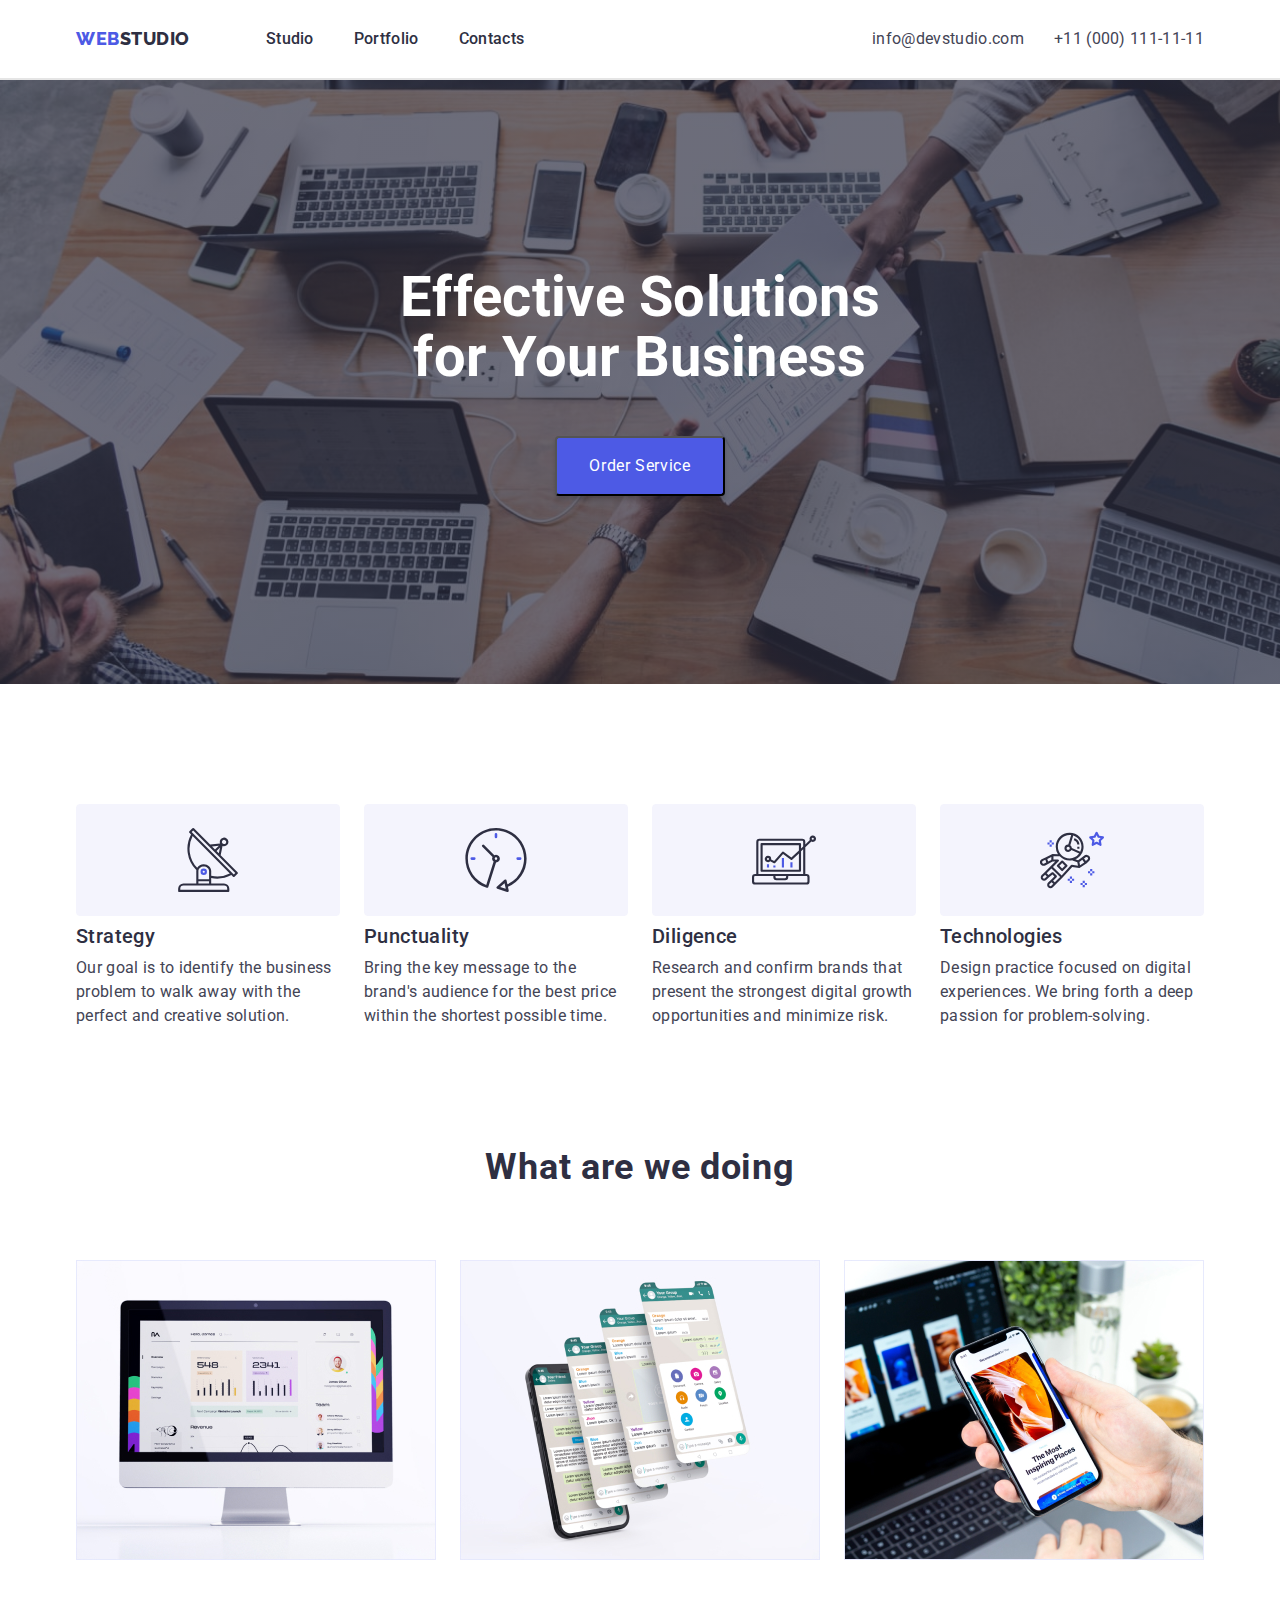
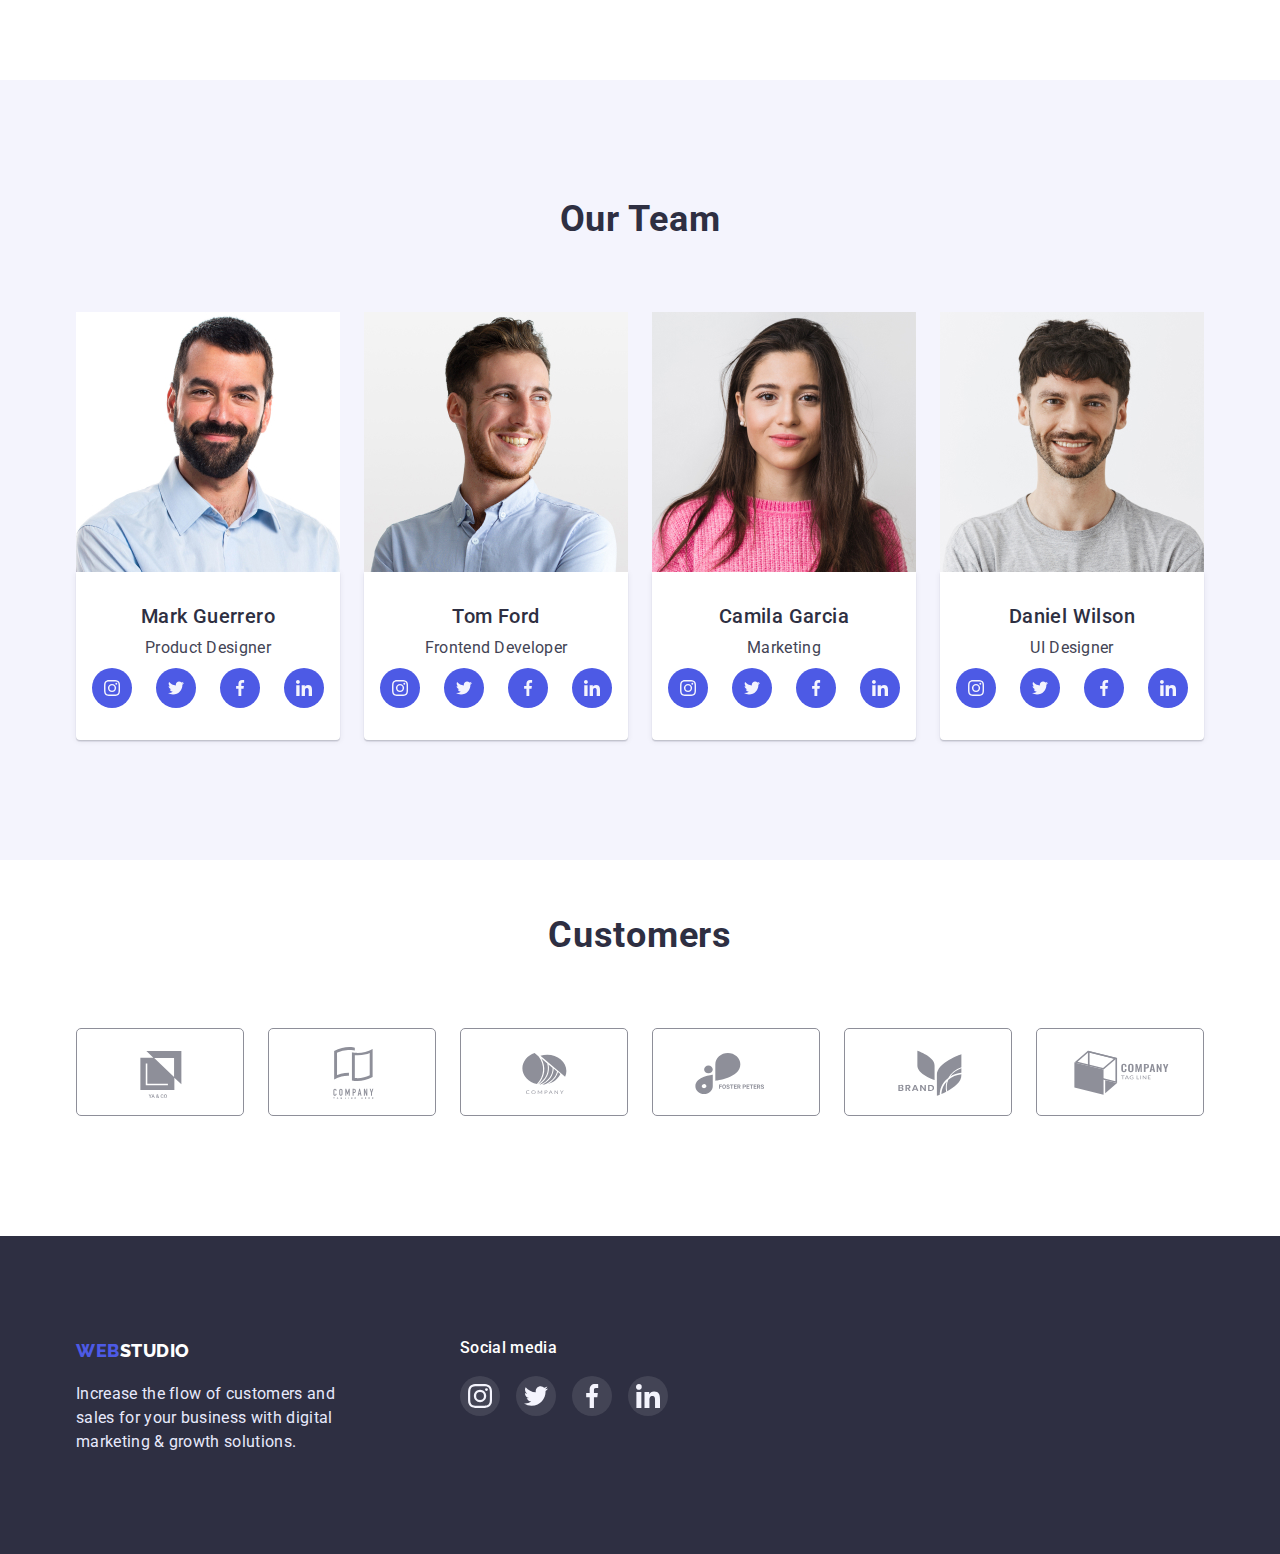
==== index.html @ 0d9eaf17 "Create repositiries 5" ====
<!DOCTYPE html>
<html lang="en">
  <head>
    <meta charset="UTF-8" />
    <meta http-equiv="X-UA-Compatible" content="IE=edge" />
    <meta name="viewport" content="width=device-width, initial-scale=1.0" />
    <title>Homework2</title>
    <link rel="preconnect" href="https://fonts.googleapis.com" />
    <link rel="preconnect" href="https://fonts.gstatic.com" crossorigin />
    <link
      href="https://fonts.googleapis.com/css2?family=Raleway:wght@800&family=Roboto:wght@400;500;700;900&display=swap"
      rel="stylesheet"
    />
    <link
      rel="stylesheet"
      href="https://cdn.jsdelivr.net/npm/modern-normalize@1.1.0/modern-normalize.css"
    />
    <link rel="stylesheet" href="./css/styles.css" />
  </head>
  <body>
    <!--header-->
    <header class="top-header">
      <div class="container top-header-container">
        <nav class="nav">
          <a class="logo link container-logo" href="./index.html"
            >Web<span class="logo-studio-up">Studio</span></a
          >
          <ul class="menu list">
            <li class="menu-item"><a href="./index.html" class="menu-link link">Studio</a></li>
            <li class="menu-item">
              <a href="./portfolio.html" class="menu-link link">Portfolio</a>
            </li>
            <li class="menu-item"><a href="" class="menu-link link">Contacts</a></li>
          </ul>
        </nav>
        <div class="contact-div">
          </ul>

          <ul class="contact list">
            <li class="contact-mail">
              <a href="mailto:info@devstudio.com" class="mail link">info@devstudio.com</a>
            </li>
            <li class="contact-number">
              <a href="tel:+110001111111" class="number link">+11 (000) 111-11-11</a>
            </li>
          </ul>
        </div>
      </div>
    </header>
    <!-- HERO -->
    <section class="hero">
      <div class="container hero-container">
        <h1 class="hero-title">Effective Solutions for Your Business</h1>
        <button type="button" class="modal-btn">Order Service</button>
      </div>
    </section>
    <!--main-->
    <main class="main">
      <!-- OUR FEATURES -->
      <section class="section">
        <div class="container container-features">
          <h2 class="section-title our">Our features</h2>
          <ul class="icon-features list">
            <li class="icon-item-features">
              <a href="" class="icon-link-features link">
                <svg class="icon-our" width="64px" height="64px">
                  <use href="./images/icons.svg#icon-antenna"></use>
                </svg>
              </a>
            </li>
            <li class="icon-item-features">
              <a href="" class="icon-link-features link">
                <svg class="icon-our" width="64px" height="64px">
                  <use href="./images/icons.svg#icon-clock"></use>
                </svg>
              </a>
            </li>
            <li class="icon-item-features">
              <a href="" class="icon-link-features link">
                <svg class="icon-our" width="64px" height="64px">
                  <use href="./images/icons.svg#icon-diagram"></use>
                </svg>
              </a>
            </li>
            <li class="icon-item-features">
              <a href="" class="icon-link-features link">
                <svg class="icon-our" width="64px" height="64px">
                  <use href="./images/icons.svg#icon-astronaut"></use>
                </svg>
              </a>
            </li>
          </ul>
          <ul class="features-list list">
            <li class="features-list-title">
              <h3 class="caption">Strategy</h3>
              <p class="suptitle suptitle-features">
                Our goal is to identify the business problem to walk away with the perfect and
                creative solution.
              </p>
            </li>
            <li class="features-list-title">
              <h3 class="caption">Punctuality</h3>
              <p class="suptitle suptitle-features">
                Bring the key message to the brand's audience for the best price within the shortest
                possible time.
              </p>
            </li>
            <li class="features-list-title">
              <h3 class="caption">Diligence</h3>
              <p class="suptitle suptitle-features">
                Research and confirm brands that present the strongest digital growth opportunities
                and minimize risk.
              </p>
            </li>
            <li class="features-list-title">
              <h3 class="caption">Technologies</h3>
              <p class="suptitle suptitle-features">
                Design practice focused on digital experiences. We bring forth a deep passion for
                problem-solving.
              </p>
            </li>
          </ul>
        </div>
      </section>
      <!-- What are we doing -->
      <section class="section section-work">
        <div class="container container-work">
          <h2 class="section-title">What are we doing</h2>
          <div class="container-work">
            <ul class="work-list list">
              <li class="work-list-title">
                <img
                  class="pictures-work"
                  src="./images/box1.jpg"
                  alt="ekran"
                  width="360"
                  height="300"
                />
              </li>
              <li class="work-list-title">
                <img
                  class="pictures-work"
                  src="./images/box2.jpg"
                  alt="phones"
                  width="360"
                  height="300"
                />
              </li>
              <li class="work-list-title">
                <img
                  class="pictures-work"
                  src="./images/box3.jpg"
                  alt="notebook and phone"
                  width="360"
                  height="300"
                />
              </li>
            </ul>
          </div>
        </div>
      </section>
      <section class="section section-team">
        <div class="container container-team">
          <h2 class="section-title team">Our Team</h2>
          <ul class="team-list list">
            <li class="team-list-title">
              <img
                class="pictures-team"
                src="./images/card1.jpg"
                alt="produkt designer"
                width="264"
                height="260"
              />
              <div class="team-card">
                <h3 class="caption">Mark Guerrero</h3>
                <p class="suptitle suptitle-team">Product Designer</p>
                <ul class="team-soc-list list">
                  <li class="team-soc-item">
                    <a href="" class="team-soc-link link">
                      <svg class="team-soc-icon" width="16px" height="16px">
                        <use href="./images/icons.svg#icon-instagram"></use>
                      </svg>
                    </a>
                  </li>
                  <li class="team-soc-item">
                    <a href="" class="team-soc-link link">
                      <svg class="team-soc-icon" width="16px" height="16px">
                        <use href="./images/icons.svg#icon-twitter"></use>
                      </svg>
                    </a>
                  </li>
                  <li class="team-soc-item">
                    <a href="" class="team-soc-link link">
                      <svg class="team-soc-icon" width="16px" height="16px">
                        <use href="./images/icons.svg#icon-facebook"></use>
                      </svg>
                    </a>
                  </li>
                  <li class="team-soc-item">
                    <a href="" class="team-soc-link link">
                      <svg class="team-soc-icon" width="16px" height="16px">
                        <use href="./images/icons.svg#icon-linkedin"></use>
                      </svg>
                    </a>
                  </li>
                </ul>
              </div>
            </li>
            <li class="team-list-title">
              <img
                class="pictures-team"
                src="./images/card2.jpg"
                alt="fronted developer"
                width="264"
                height="260"
              />
              <div class="team-card">
                <h3 class="caption">Tom Ford</h3>
                <p class="suptitle suptitle-team">Frontend Developer</p>
                <ul class="team-soc-list list">
                  <li class="team-soc-item">
                    <a href="" class="team-soc-link link">
                      <svg class="team-soc-icon" width="16px" height="16px">
                        <use href="./images/icons.svg#icon-instagram"></use>
                      </svg>
                    </a>
                  </li>
                  <li class="team-soc-item">
                    <a href="" class="team-soc-link link">
                      <svg class="team-soc-icon" width="16px" height="16px">
                        <use href="./images/icons.svg#icon-twitter"></use>
                      </svg>
                    </a>
                  </li>
                  <li class="team-soc-item">
                    <a href="" class="team-soc-link link">
                      <svg class="team-soc-icon" width="16px" height="16px">
                        <use href="./images/icons.svg#icon-facebook"></use>
                      </svg>
                    </a>
                  </li>
                  <li class="team-soc-item">
                    <a href="" class="team-soc-link link">
                      <svg class="team-soc-icon" width="16px" height="16px">
                        <use href="./images/icons.svg#icon-linkedin"></use>
                      </svg>
                    </a>
                  </li>
                </ul>
              </div>
            </li>
            <li class="team-list-title">
              <img
                class="pictures-team"
                src="./images/card3.jpg"
                alt="marketing"
                width="264"
                height="260"
              />
              <div class="team-card">
                <h3 class="caption">Camila Garcia</h3>
                <p class="suptitle suptitle-team">Marketing</p>
                <ul class="team-soc-list list">
                  <li class="team-soc-item">
                    <a href="" class="team-soc-link link">
                      <svg class="team-soc-icon" width="16px" height="16px">
                        <use href="./images/icons.svg#icon-instagram"></use>
                      </svg>
                    </a>
                  </li>
                  <li class="team-soc-item">
                    <a href="" class="team-soc-link link">
                      <svg class="team-soc-icon" width="16px" height="16px">
                        <use href="./images/icons.svg#icon-twitter"></use>
                      </svg>
                    </a>
                  </li>
                  <li class="team-soc-item">
                    <a href="" class="team-soc-link link">
                      <svg class="team-soc-icon" width="16px" height="16px">
                        <use href="./images/icons.svg#icon-facebook"></use>
                      </svg>
                    </a>
                  </li>
                  <li class="team-soc-item">
                    <a href="" class="team-soc-link link">
                      <svg class="team-soc-icon" width="16px" height="16px">
                        <use href="./images/icons.svg#icon-linkedin"></use>
                      </svg>
                    </a>
                  </li>
                </ul>
              </div>
            </li>
            <li class="team-list-title">
              <img
                class="pictures-team"
                src="./images/card4.jpg"
                alt="ul designer"
                width="264"
                height="260"
              />
              <div class="team-card">
                <h3 class="caption">Daniel Wilson</h3>
                <p class="suptitle suptitle-team">UI Designer</p>
                <ul class="team-soc-list list">
                  <li class="team-soc-item">
                    <a href="" class="team-soc-link link">
                      <svg class="team-soc-icon" width="16px" height="16px">
                        <use href="./images/icons.svg#icon-instagram"></use>
                      </svg>
                    </a>
                  </li>
                  <li class="team-soc-item">
                    <a href="" class="team-soc-link link">
                      <svg class="team-soc-icon" width="16px" height="16px">
                        <use href="./images/icons.svg#icon-twitter"></use>
                      </svg>
                    </a>
                  </li>
                  <li class="team-soc-item">
                    <a href="" class="team-soc-link link">
                      <svg class="team-soc-icon" width="16px" height="16px">
                        <use href="./images/icons.svg#icon-facebook"></use>
                      </svg>
                    </a>
                  </li>
                  <li class="team-soc-item">
                    <a href="" class="team-soc-link link">
                      <svg class="team-soc-icon" width="16px" height="16px">
                        <use href="./images/icons.svg#icon-linkedin"></use>
                      </svg>
                    </a>
                  </li>
                </ul>
              </div>
            </li>
          </ul>
        </div>
      </section>
      <section class="section section-customers">
        <div class="container">
          <h2 class="section-title customers">Customers</h2>
          <ul class="list-customers list">
            <li class="item-customers">
              <a href="" class="link-customers link">
                <svg class="customers-icon" width="104px" height="56px">
                  <use href="./images/icons.svg#icon-Logo1"></use>
                </svg>
              </a>
            </li>
            <li class="item-customers">
              <a href="" class="link-customers link">
                <svg class="customers-icon" width="104px" height="56px">
                  <use href="./images/icons.svg#icon-Logo2"></use>
                </svg>
              </a>
            </li>
            <li class="item-customers">
              <a href="" class="link-customers link">
                <svg class="customers-icon" width="104px" height="56px">
                  <use href="./images/icons.svg#icon-Logo3"></use>
                </svg>
              </a>
            </li>
            <li class="item-customers">
              <a href="" class="link-customers link">
                <svg class="customers-icon" width="104px" height="56px">
                  <use href="./images/icons.svg#icon-Logo4"></use>
                </svg>
              </a>
            </li>
            <li class="item-customers">
              <a href="" class="link-customers link">
                <svg class="customers-icon" width="104px" height="56px">
                  <use href="./images/icons.svg#icon-Logo5"></use>
                </svg>
              </a>
            </li>
            <li class="item-customers">
              <a href="" class="link-customers link">
                <svg class="customers-icon" width="104px" height="56px">
                  <use href="./images/icons.svg#icon-Logo6"></use>
                </svg>
              </a>
            </li>
          </ul>
        </div>
      </section>
    </main>
    <!--footer-->
    <footer class="footer">
      <div class="container-footer">
        <div class="footer-text">
          <a href="./index.html" class="logo link footer-logo"
            >Web<span class="logo-studio-down">Studio</span></a
          >
          <p class="suptitle suptitle-footer">
            Increase the flow of customers and sales for your business with digital marketing &
            growth solutions.
          </p>
        </div>
        <div class="social-media">
          <p class="social">Social media</p>
          <ul class="social-icons list">
            <li class="social-items">
              <a href="" class="social-link link">
                <svg class="icons-footer" width="24" height="24">
                  <use href="./images/icons.svg#icon-instagram"></use>
                </svg>
              </a>
            </li>
            <li class="social-items">
              <a href="" class="social-link link">
                <svg class="icons-footer" width="24" height="24">
                  <use href="./images/icons.svg#icon-twitter"></use>
                </svg>
              </a>
            </li>
            <li class="social-items">
              <a href="" class="social-link link">
                <svg class="icons-footer" width="24" height="24">
                  <use href="./images/icons.svg#icon-facebook"></use>
                </svg>
              </a>
            </li>
            <li class="social-items">
              <a href="" class="social-link link">
                <svg class="icons-footer" width="24" height="24">
                  <use href="./images/icons.svg#icon-linkedin"></use>
                </svg>
              </a>
            </li>
          </ul>
        </div>
      </div>
    </footer>
  </body>
</html>
---- css/styles.css ----
:root {
  --primery-text-color: #434455;
  --title-text-color: #2e2f42;
  --accent-color: #404bbf;
  --primery-background-color: #ffffff;
  --secondary-background-color: #4d5ae5;
  --third-text-color: #ffffff;
  --additional-color: #e7e9fc;
  --based-background-color: #e5e5e5;
  --team-section-color: #f4f4fd;
  --linear-gradient-bg: linear-gradient(rgba(46, 47, 66, 0.7), rgba(46, 47, 66, 0.7));
  --border-color: #8e8f99;
  --hover-footer-color: #31d0aa;
}

body {
  font-family: 'Roboto', sans-serif;
  letter-spacing: 0.02em;
  color: var(--primery-text-color);
  background-color: var(--primery-background-color);
}

.container {
  max-width: 1158px;
  padding: 0 15px;
  margin-left: auto;
  margin-right: auto;
}
h1,
h2,
h3,
h4,
p {
  margin: 0;
}
ul,
ol {
  margin-top: 0;
  margin-bottom: 0;
  padding-left: 0;
}
button {
  cursor: pointer;
}
img {
  display: block;
}
.list {
  list-style: none;
}
.link {
  text-decoration: none;
}
/* ===================HEADER================================ */

/* menu */
.top-header {
  padding-top: 24px;
  padding-bottom: 24px;
  border-bottom: 2px solid var(--based-background-color);
}
.top-header-container {
  display: flex;
  align-items: center;
}
.nav {
  display: flex;
  align-items: center;
}
.container-logo {
  margin-right: 76px;
}
.menu {
  display: flex;
  align-items: center;
}

.menu-item:not(:last-child) {
  margin-right: 40px;
}

.menu-link {
  font-weight: 500;
  font-size: 16px;
  line-height: 1.5;
  color: var(--title-text-color);
}
.contact {
  display: flex;
  align-items: center;
  margin-left: auto;
}
.contact-div {
  display: flex;
  align-items: center;
  margin-left: auto;
}
.contact-mail {
  margin-right: 30px;
}

.menu-link:hover,
.menu-link:focus {
  color: var(--accent-color);
}
.mail,
.number {
  font-size: 16px;
  line-height: 1.5;
  color: var(--primery-text-color);
}
.mail:hover,
.number:hover,
.mail:focus,
.number:focus {
  color: var(--accent-color);
}

/* ===================/HEADER================================ */
/*===================== COMPONENTS =================*/
.logo {
  font-family: 'Raleway', sans-serif;
  font-weight: 800;
  font-size: 18px;
  line-height: 1.67;
  letter-spacing: 0.03em;
  text-transform: uppercase;
  color: var(--secondary-background-color);
}
.logo .logo-studio-up {
  color: var(--title-text-color);
}
.logo .logo-studio-down {
  color: var(--third-text-color);
}
/* button */
.modal-btn {
  min-width: 105px;
  letter-spacing: 0.04em;
  color: var(--third-text-color);
  font-size: 16px;
  line-height: 1.5;
  background-color: var(--secondary-background-color);
  box-shadow: 0px 4px 4px rgba(0, 0, 0, 0.15);
  border-radius: 4px;
  padding-top: 16px;
  padding-bottom: 16px;
  padding-left: 32px;
  padding-right: 32px;
}
.modal-btn:hover,
.modal-btn:focus {
  background-color: var(--accent-color);
  color: var(--third-text-color);
}
.button {
  border-radius: 4px;
  padding: 12px 24px;
  text-decoration: none;
  font-weight: 500;
  letter-spacing: 0.04em;
  color: var(--secondary-background-color);
  border: 1px solid #e7e9fc;
}
.button:hover,
.button:focus {
  color: var(--third-text-color);
  background-color: var(--accent-color);
  cursor: pointer;
  box-shadow: 0px 3px 1px rgba(0, 0, 0, 0.1), 0px 2px 1px rgba(0, 0, 0, 0.08),
    0px 2px 2px rgba(0, 0, 0, 0.12);
}

.section-title {
  font-size: 36px;
  line-height: 1.11;
  letter-spacing: 0.02em;
  color: var(--title-text-color);
  text-align: center;
  margin-bottom: 72px;
}
.suptitle {
  font-size: 16px;
  line-height: 1.5;
  color: var(--primery-text-color);
}
.caption {
  font-weight: 500;
  font-size: 20px;
  line-height: 1.2;
  letter-spacing: 0.02em;
  color: var(--title-text-color);
}
.suptitle-footer {
  color: var(--additional-color);
}
/* ==================HERO========== */
.hero {
  background-color: var(--title-text-color);
  background-image: var(--linear-gradient-bg), url(../images/people-office.jpg);
  text-align: center;
  padding-top: 188px;
  padding-bottom: 188px;
  background-repeat: no-repeat;
  background-size: cover;
}
.hero-container {
  max-width: 1440px;
}
.hero-title {
  font-size: 56px;
  line-height: 1.07;
  color: var(--third-text-color);
  max-width: 494px;
  margin-left: auto;
  margin-right: auto;
  margin-bottom: 48px;
}

/* ===================/HERO================================ */

/*===================== MAIN =================*/
/* ========================PORTFOLIO =============*/
.button-none {
  display: none;
}
.section-buttton {
  padding-top: 96px;
  padding-bottom: 120px;
}
.portfolio {
  max-width: 1158px;
  padding: 0 15px;
  margin-left: auto;
  margin-right: auto;
}

.filters-button {
  display: flex;
  align-items: center;
  justify-content: center;
}
.filters-button-project:not(:last-child) {
  margin-right: 24px;
}
.content {
  display: flex;
  flex-wrap: wrap;
  column-gap: 24px;
  row-gap: 48px;
  margin-top: 72px;
}
.content-title {
  flex-basis: calc((100% - 72px) / 3);
}

.portfolio-card {
  padding-left: 16px;
  padding-top: 32px;
  padding-bottom: 32px;
  background-color: #ffffff;
  border: 1px solid var(--additional-color);
}
.content-title:is(:hover, :focus) {
  box-shadow: 0px 1px 6px rgba(46, 47, 66, 0.08);
}
/*  */
/* ========================/PORTFOLIO =============*/
.icon-features {
  display: flex;
  gap: 24px;
  margin-bottom: 8px;
}

.icon-item-features {
  width: calc((100% - 72px) / 4);
  height: 112px;
}
.icon-link-features {
  width: 100%;
  height: 100%;
  border: 1px solid var(--team-section-color);
  border-radius: 4px;
  display: flex;
  align-items: center;
  justify-content: center;
  background-color: var(--team-section-color);
}

.our {
  opacity: 0;
  display: none;
}

.features-list {
  display: flex;
  gap: 24px;
  flex-wrap: wrap;
}
.features-list-title {
  flex-basis: calc((100% - 72px) / 4);
}

.work-list {
  display: flex;

  gap: 24px;
}
.work-list-title {
  flex-basis: calc((100% - 72px) / 3);
}

.team-list {
  display: flex;
  column-gap: 24px;
  order: 0;
}

.team-list-title {
  flex-basis: calc((100% - 72px) / 4);
}
.feature-list .title {
  color: var(--title-text-color);
}
.caption {
  margin-bottom: 8px;
}
.section {
  padding-top: 120px;
  padding-bottom: 120px;
}
.section-work {
  padding-top: 0;
}
.section-team {
  background-color: var(--team-section-color);
}
.section-team {
  padding-top: 120px;
  padding-bottom: 120px;
}
.team-card {
  padding-top: 32px;
  padding-bottom: 32px;
  padding-right: 16px;
  padding-left: 16px;
  background-color: var(--third-text-color);
  box-shadow: 0px 1px 6px rgba(46, 47, 66, 0.08), 0px 1px 1px rgba(46, 47, 66, 0.16),
    0px 2px 1px rgba(46, 47, 66, 0.08);
  border-radius: 0px 0px 4px 4px;
  text-align: center;
}
.team-soc-list {
  display: flex;
  justify-content: center;
  gap: 24px;
  margin-top: 8px;
}
.team-soc-item {
  width: 40px;
  height: 40px;
}
.team-soc-link {
  width: 100%;
  height: 100%;
  background-color: var(--secondary-background-color);
  display: flex;
  align-items: center;
  justify-content: center;
  border-radius: 50%;
}
.team-soc-icon {
  fill: var(--team-section-color);
}
.team-soc-link:is(:hover, :focus) {
  background-color: var(--accent-color);
}
.section-customers {
  padding-top: 56px;
  padding-bottom: 120px;
}

.list-customers {
  display: flex;
  gap: 24px;
}

.item-customers {
  width: calc((100% - 120px) / 6);
  height: 88px;
}
.link-customers {
  width: 100%;
  height: 100%;
  border: 1px solid var(--border-color);
  border-radius: 5px;
  display: flex;
  align-items: center;
  justify-content: center;
}
.customers-icon {
  fill: var(--border-color);
}
.link-customers:is(:hover, :focus) {
  border-color: var(--accent-color);
}
.link-customers:is(:hover, :focus) .customers-icon {
  fill: var(--accent-color);
}

/*===================== /MAIN =================*/

/* ===================FOOTER============= */
.footer {
  background-color: var(--title-text-color);
  padding-top: 100px;
  padding-bottom: 100px;
}
.container-footer {
  margin: 0 auto;
  width: 1158px;
  padding-right: 15px;
  padding-left: 15px;
  flex-grow: 1;
  display: flex;
  gap: 120px;
}
.footer-text {
  min-width: 264px;
}
.suptitle-footer {
  max-width: 264px;
  margin-top: 16px;
}
.social-media {
  min-width: 208px;
}
.social {
  font-family: 'Roboto';
  font-style: normal;
  font-weight: 500;
  font-size: 16px;
  line-height: 1.5;
  letter-spacing: 0.02em;
  color: var(--third-text-color);
}
.social-icons {
  display: flex;
  justify-content: center;
  gap: 16px;
  margin-top: 16px;
}

.social-items {
  width: 40px;
  height: 40px;
}
.social-link {
  width: 100%;
  height: 100%;
  background-color: rgba(255, 255, 255, 0.1);
  display: flex;
  align-items: center;
  justify-content: center;
  border-radius: 50%;
}
.icons-footer {
  fill: var(--team-section-color);
}
.social-link:is(:hover, :focus) {
  background-color: var(--hover-footer-color);
}
/* ===================/FOOTER============= */
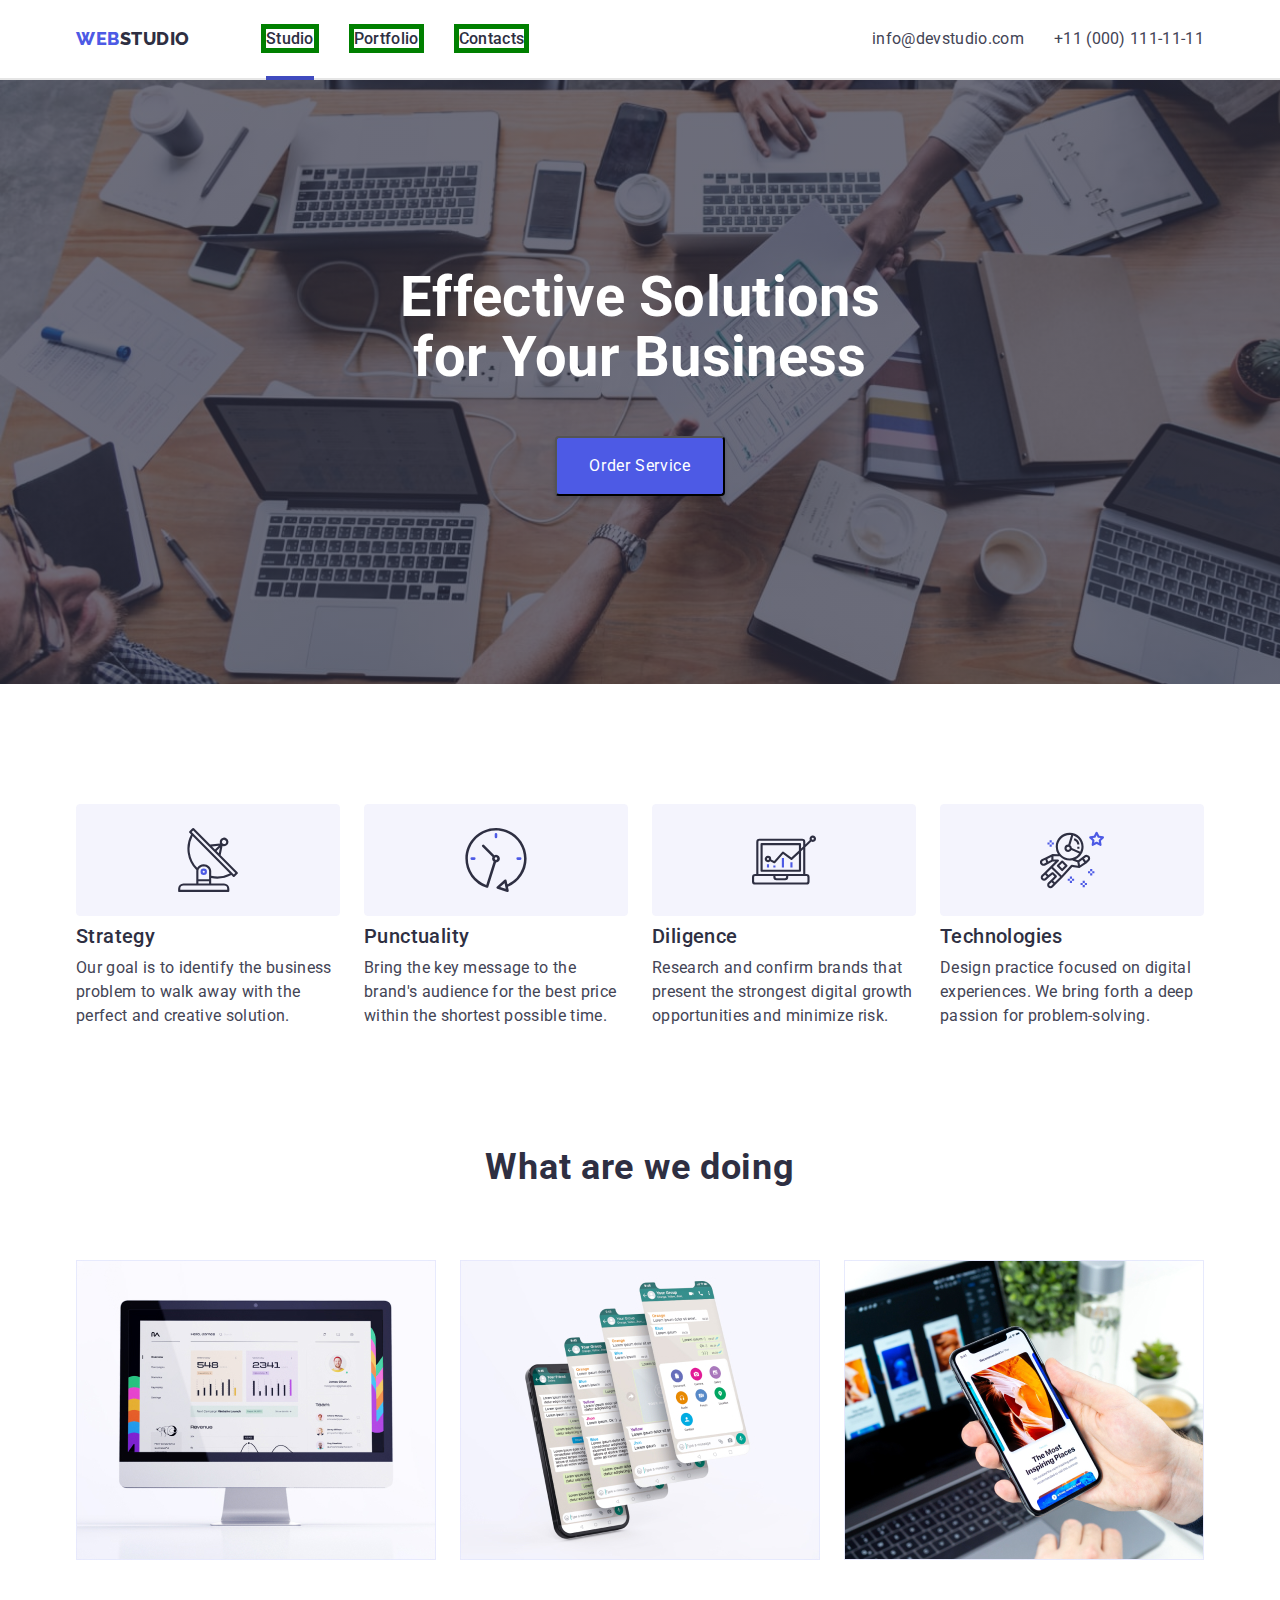
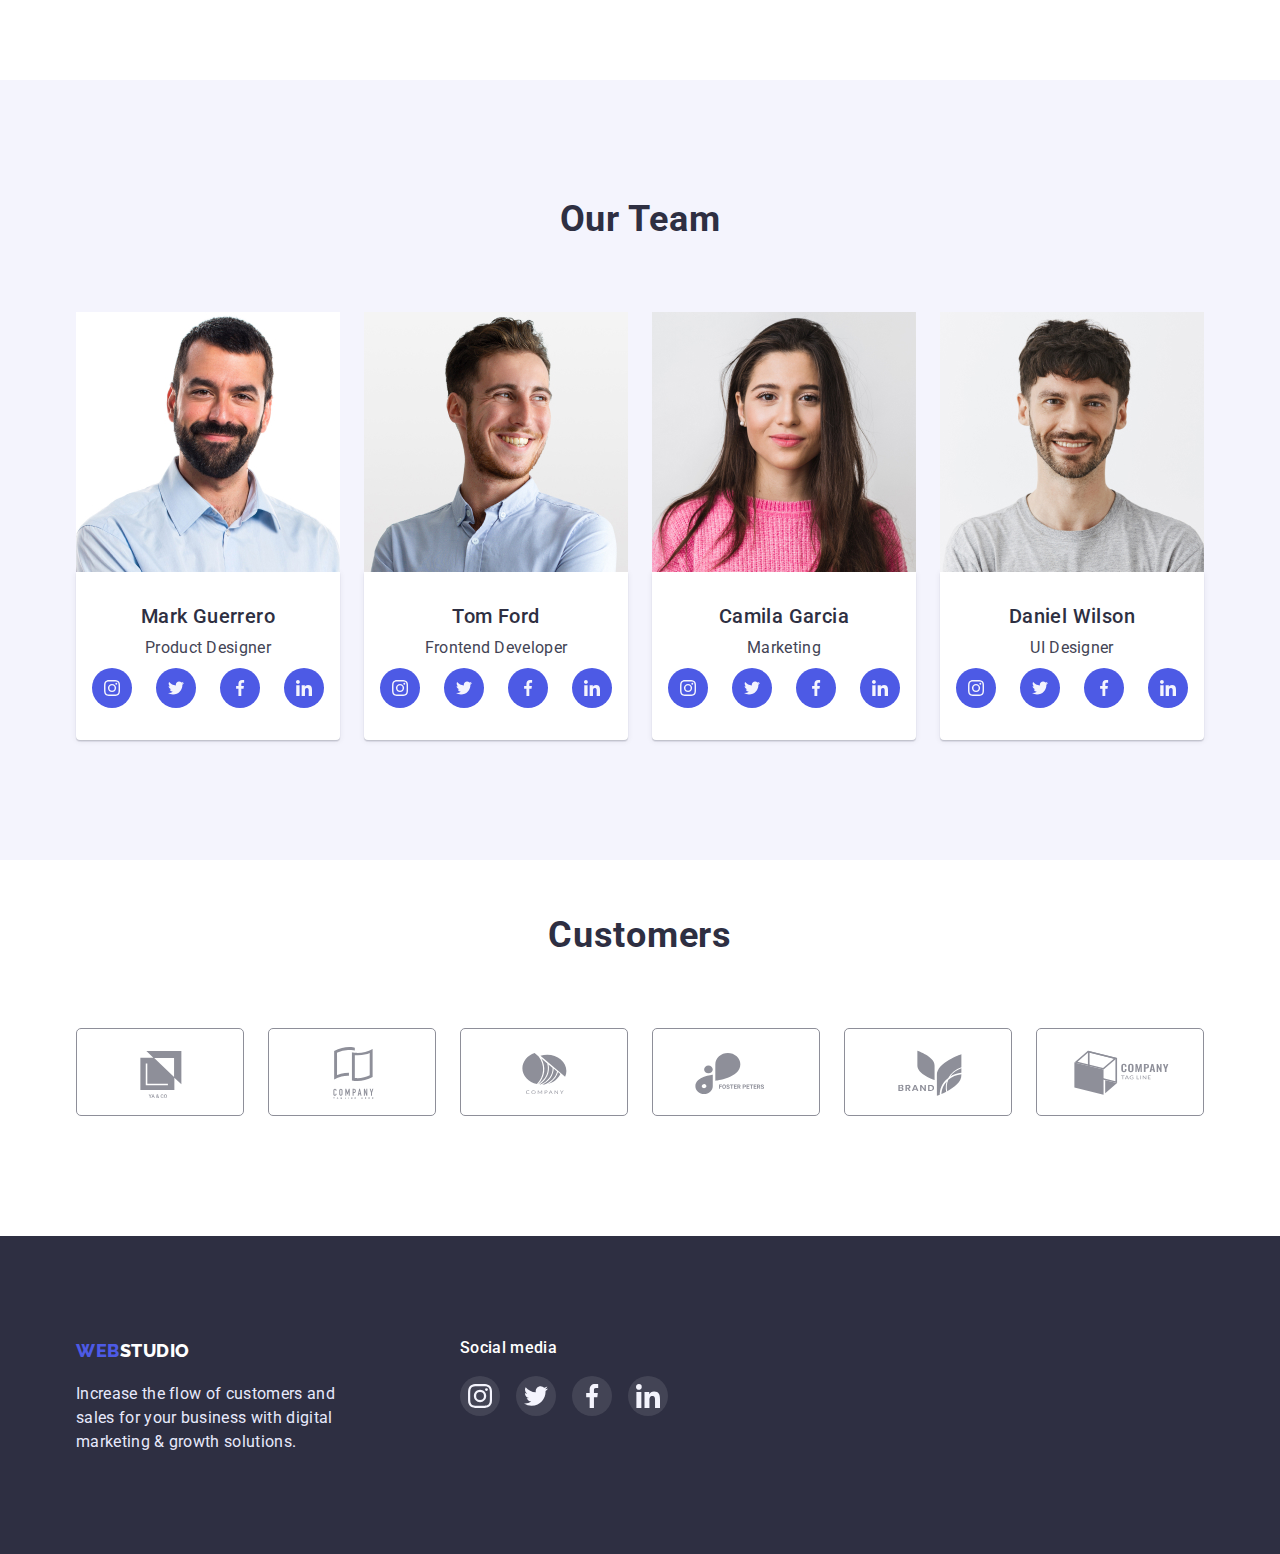
==== commit 4410a70c: "Change var" ====
--- a/index.html
+++ b/index.html
@@ -4,7 +4,7 @@
     <meta charset="UTF-8" />
     <meta http-equiv="X-UA-Compatible" content="IE=edge" />
     <meta name="viewport" content="width=device-width, initial-scale=1.0" />
-    <title>Homework2</title>
+    <title>Homework5</title>
     <link rel="preconnect" href="https://fonts.googleapis.com" />
     <link rel="preconnect" href="https://fonts.gstatic.com" crossorigin />
     <link
@@ -26,11 +26,11 @@
             >Web<span class="logo-studio-up">Studio</span></a
           >
           <ul class="menu list">
-            <li class="menu-item"><a href="./index.html" class="menu-link link">Studio</a></li>
+            <li class="menu-item"><a href="./index.html" class="menu-link studio link">Studio</a></li>
             <li class="menu-item">
               <a href="./portfolio.html" class="menu-link link">Portfolio</a>
             </li>
-            <li class="menu-item"><a href="" class="menu-link link">Contacts</a></li>
+            <li class="menu-item"><a href="" class="menu-link contact-s link">Contacts</a></li>
           </ul>
         </nav>
         <div class="contact-div">
--- a/css/styles.css
+++ b/css/styles.css
@@ -11,6 +11,7 @@
   --linear-gradient-bg: linear-gradient(rgba(46, 47, 66, 0.7), rgba(46, 47, 66, 0.7));
   --border-color: #8e8f99;
   --hover-footer-color: #31d0aa;
+  --time-cubic: 250ms cubic-bezier(0.4, 0, 0.2, 1);
 }
 
 body {
@@ -80,11 +81,28 @@
 }
 
 .menu-link {
+  position: relative;
+
   font-weight: 500;
   font-size: 16px;
   line-height: 1.5;
   color: var(--title-text-color);
-}
+  transition: color var(--time-cubic);
+  outline: 5px solid green;
+}
+.studio::after {
+  content: '';
+  position: absolute;
+
+  display: inline-block;
+  width: 100%;
+  height: 4px;
+  background-color: var(--accent-color);
+  bottom: 0;
+  left: 0;
+  transform: translateY(32px);
+}
+
 .contact {
   display: flex;
   align-items: center;
@@ -108,6 +126,7 @@
   font-size: 16px;
   line-height: 1.5;
   color: var(--primery-text-color);
+  transition: color var(--time-cubic);
 }
 .mail:hover,
 .number:hover,
@@ -147,6 +166,7 @@
   padding-bottom: 16px;
   padding-left: 32px;
   padding-right: 32px;
+  transition: backround-color var(--time-cubic), color var(--time-cubic);
 }
 .modal-btn:hover,
 .modal-btn:focus {
@@ -161,6 +181,8 @@
   letter-spacing: 0.04em;
   color: var(--secondary-background-color);
   border: 1px solid #e7e9fc;
+  transition: color var(--time-cubic), background-color var(--time-cubic),
+    box-shadow var(--time-cubic);
 }
 .button:hover,
 .button:focus {
@@ -252,6 +274,7 @@
 }
 .content-title {
   flex-basis: calc((100% - 72px) / 3);
+  transition: box-shadow var(--time-cubic);
 }
 
 .portfolio-card {
@@ -368,6 +391,7 @@
   align-items: center;
   justify-content: center;
   border-radius: 50%;
+  transition: background-color var(--time-cubic);
 }
 .team-soc-icon {
   fill: var(--team-section-color);
@@ -397,9 +421,11 @@
   display: flex;
   align-items: center;
   justify-content: center;
+  transition: border-color var(--time-cubic);
 }
 .customers-icon {
   fill: var(--border-color);
+  transition: fill var(--time-cubic);
 }
 .link-customers:is(:hover, :focus) {
   border-color: var(--accent-color);
@@ -463,6 +489,7 @@
   align-items: center;
   justify-content: center;
   border-radius: 50%;
+  transition: background-color var(--time-cubic);
 }
 .icons-footer {
   fill: var(--team-section-color);
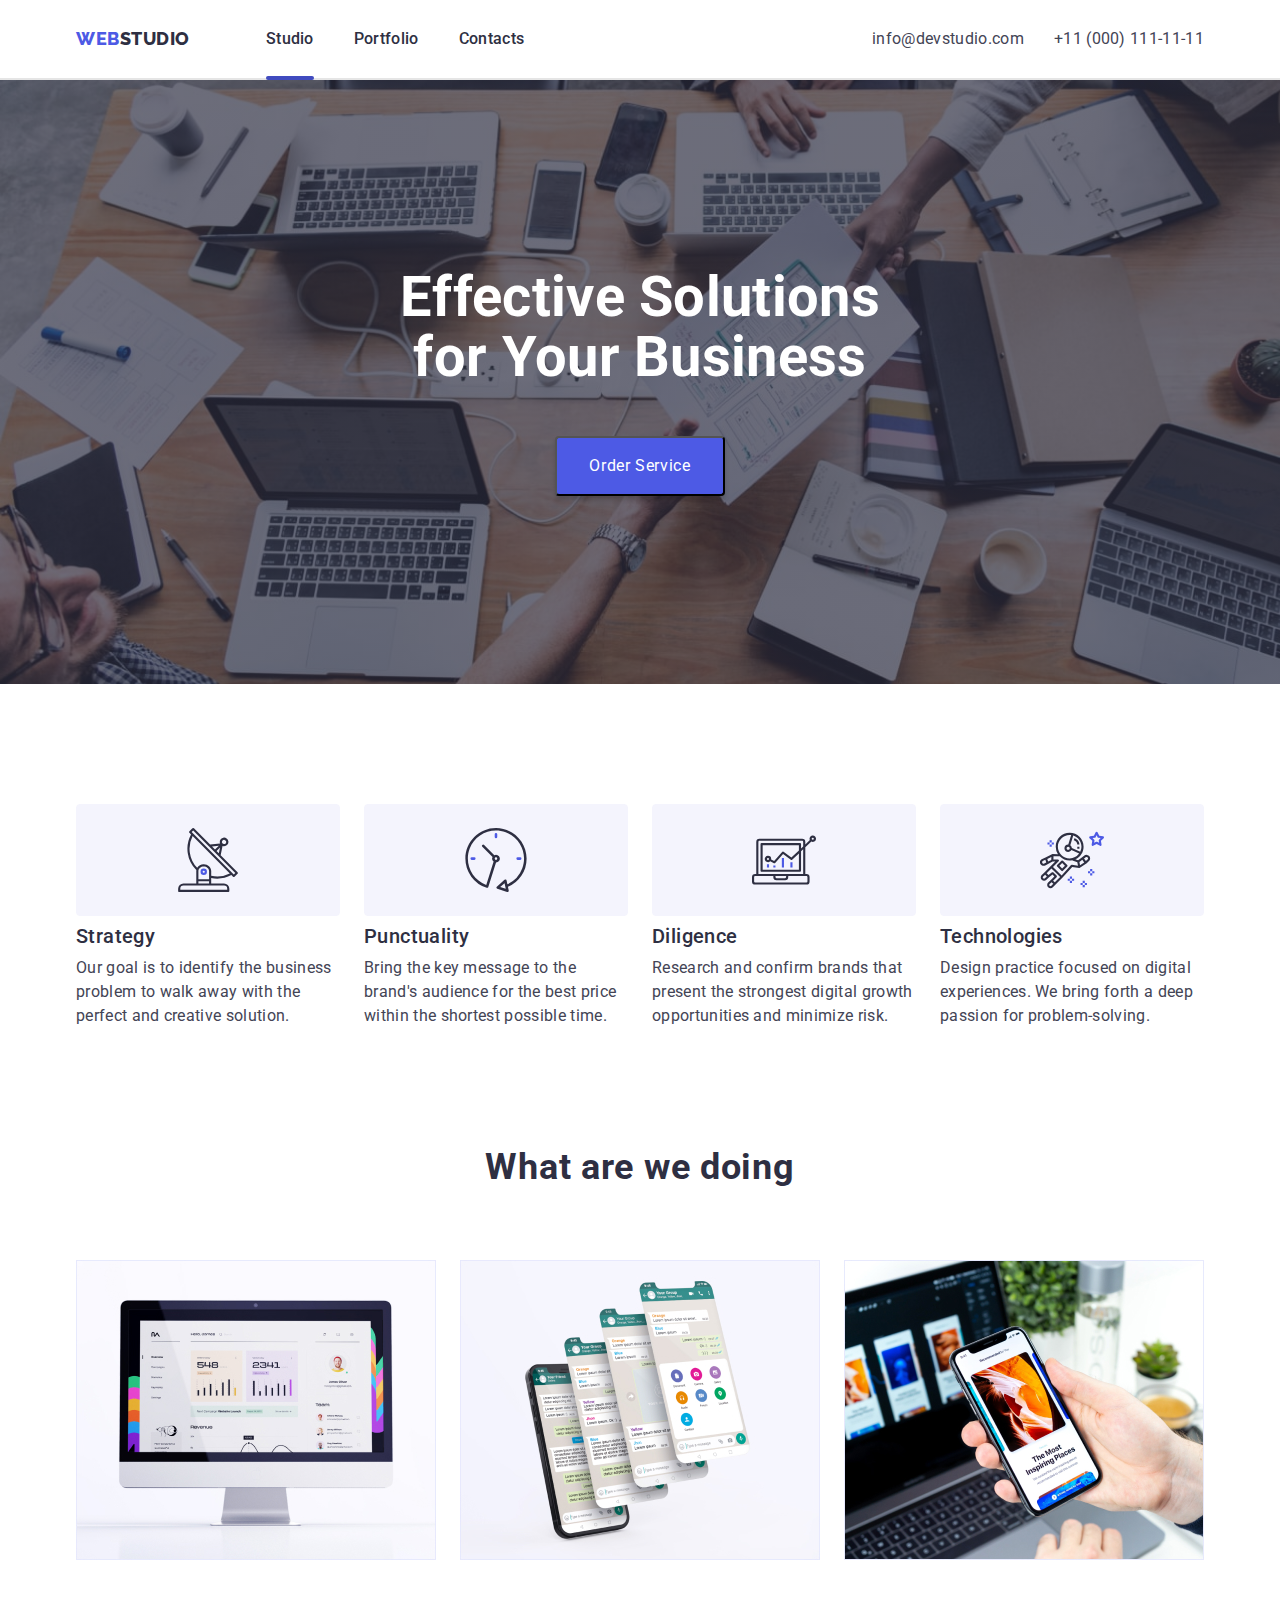
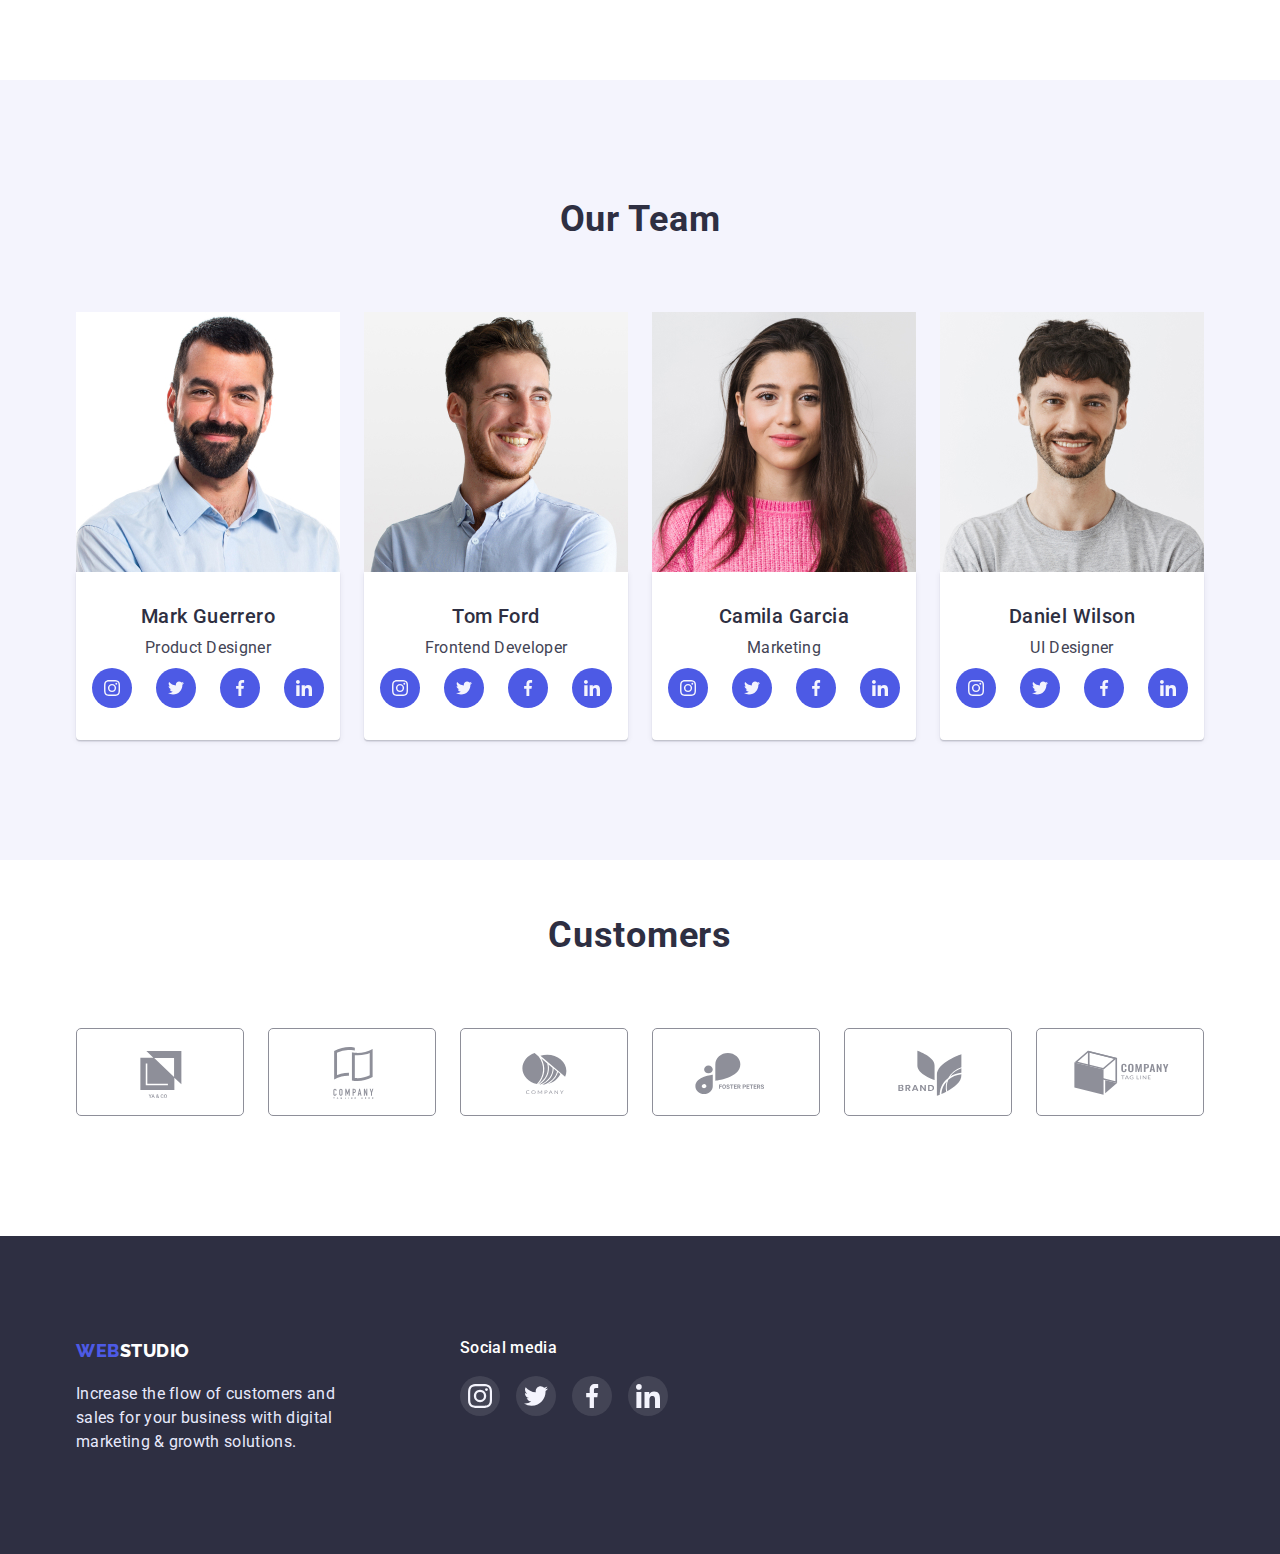
==== commit c7e41269: "add modal window" ====
--- a/index.html
+++ b/index.html
@@ -26,7 +26,7 @@
             >Web<span class="logo-studio-up">Studio</span></a
           >
           <ul class="menu list">
-            <li class="menu-item"><a href="./index.html" class="menu-link studio link">Studio</a></li>
+            <li class="menu-item"><a href="./index.html" class="menu-link current link">Studio</a></li>
             <li class="menu-item">
               <a href="./portfolio.html" class="menu-link link">Portfolio</a>
             </li>
@@ -51,7 +51,7 @@
     <section class="hero">
       <div class="container hero-container">
         <h1 class="hero-title">Effective Solutions for Your Business</h1>
-        <button type="button" class="modal-btn">Order Service</button>
+        <button type="button" data-modal-open class="modal-btn">Order Service</button>
       </div>
     </section>
     <!--main-->
@@ -435,5 +435,15 @@
         </div>
       </div>
     </footer>
+    <div class="backdrop is-hidden" data-modal>
+      <div class="modal">
+        <button type="button" data-modal-close class="btn-modal-close">
+          <svg class="icon-close" width="8" height="8">
+            <use href="./images/icons.svg#icon-close-modal"></use>
+          </svg>
+        </button>
+      </div>
+    </div>
+    <script src="./js/modal.js"></script> 
   </body>
 </html>
--- a/css/styles.css
+++ b/css/styles.css
@@ -12,6 +12,7 @@
   --border-color: #8e8f99;
   --hover-footer-color: #31d0aa;
   --time-cubic: 250ms cubic-bezier(0.4, 0, 0.2, 1);
+  --modal-window: #fcfcfc;
 }
 
 body {
@@ -88,19 +89,18 @@
   line-height: 1.5;
   color: var(--title-text-color);
   transition: color var(--time-cubic);
-  outline: 5px solid green;
-}
-.studio::after {
+}
+.current::after {
   content: '';
   position: absolute;
 
   display: inline-block;
   width: 100%;
   height: 4px;
+  border-radius: 2px;
   background-color: var(--accent-color);
-  bottom: 0;
+  bottom: -32px;
   left: 0;
-  transform: translateY(32px);
 }
 
 .contact {
@@ -276,7 +276,20 @@
   flex-basis: calc((100% - 72px) / 3);
   transition: box-shadow var(--time-cubic);
 }
-
+.anim-window {
+  position: relative;
+  background-color: var(--secondary-background-color);
+}
+.overay {
+  position: absolute;
+  font-weight: 400;
+  font-size: 16px;
+  line-height: 1.5;
+  letter-spacing: 0.02em;
+  color: var(--team-section-color);
+  background-color: var(--secondary-background-color);
+  padding: 40px 32px 164px 32px;
+}
 .portfolio-card {
   padding-left: 16px;
   padding-top: 32px;
@@ -498,3 +511,47 @@
   background-color: var(--hover-footer-color);
 }
 /* ===================/FOOTER============= */
+
+/* ===================MODAL WINDOW============= */
+.backdrop {
+  position: fixed;
+  top: 0;
+  left: 0;
+  width: 100%;
+  height: 100%;
+  z-index: 100;
+  background-color: rgba(46, 47, 66, 0.4);
+}
+.backdrop.is-hidden {
+  opacity: 0;
+  visibility: hidden;
+  pointer-events: none;
+}
+.modal {
+  position: absolute;
+  top: 50%;
+  left: 50%;
+  transform: translate(-50%, -50%);
+  min-width: 408px;
+  min-height: 576px;
+  background-color: var(--modal-window);
+  box-shadow: 0px 1px 1px rgba(0, 0, 0, 0.14), 0px 1px 3px rgba(0, 0, 0, 0.12),
+    0px 2px 1px rgba(0, 0, 0, 0.2);
+  border-radius: 4px;
+  padding: 6px;
+}
+.btn-modal-close {
+  position: absolute;
+  top: 6px;
+  right: 6px;
+  display: flex;
+  justify-content: center;
+  align-items: center;
+  width: 24px;
+  height: 24px;
+  border-radius: 50%;
+  background-color: var(--additional-color);
+  padding: 0;
+  border: 1px solid rgba(0, 0, 0, 0.1);
+}
+/* ===================/MODAL WINDOW============= */
